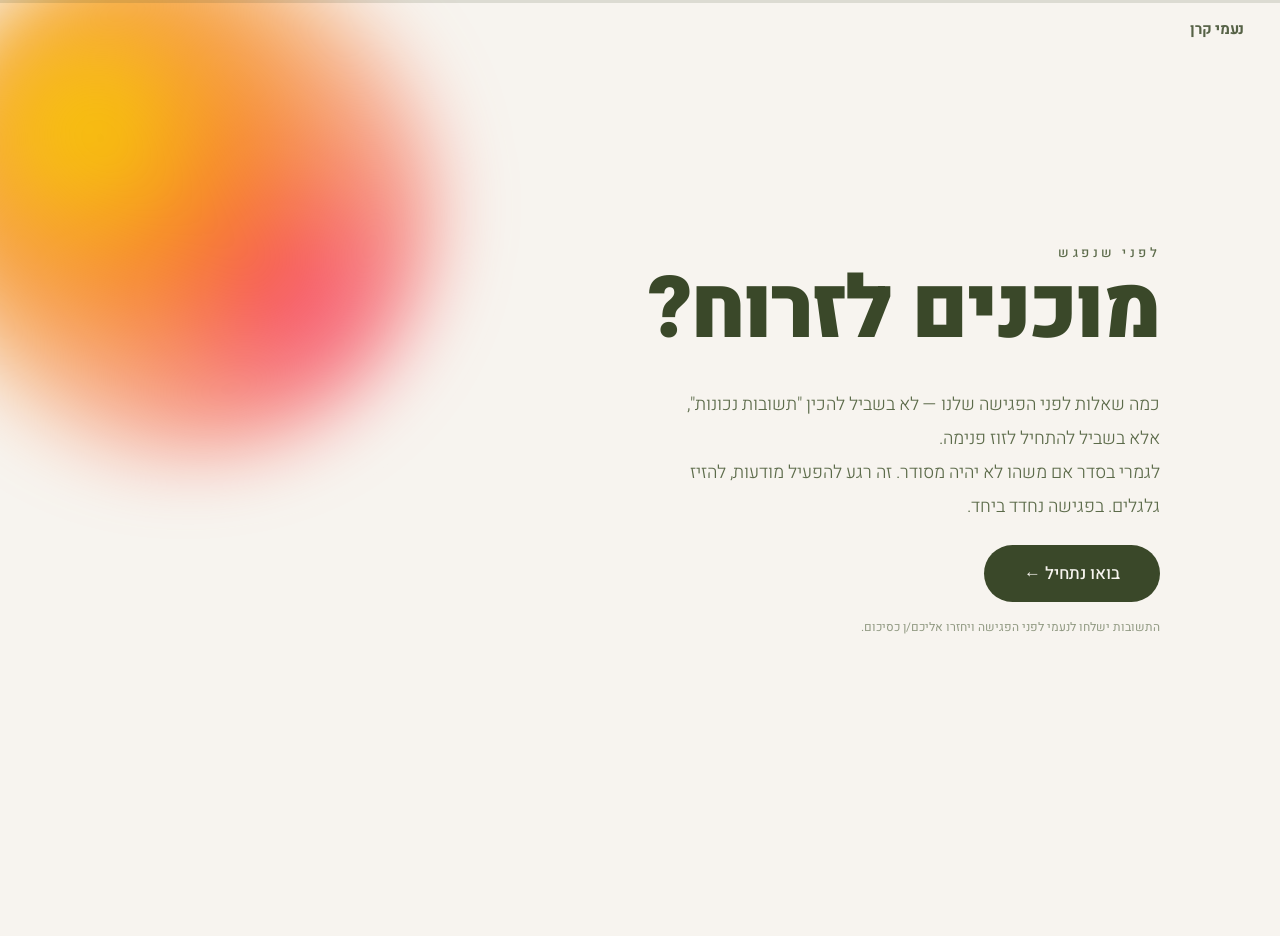
==== before-we-meet.html @ 4711783e "Add files via upload" ====
<!DOCTYPE html>
<html lang="he" dir="rtl">
<head>
<meta charset="UTF-8">
<meta name="viewport" content="width=device-width, initial-scale=1.0">
<title>לפני שנפגש | נעמי קרן</title>
<link rel="preconnect" href="https://fonts.googleapis.com">
<link href="https://fonts.googleapis.com/css2?family=Heebo:wght@300;400;500;700;900&display=swap" rel="stylesheet">

<!--
  ══════════════════════════════════════════════════════
  הגדרת שליחת אימייל (Formspree)
  ══════════════════════════════════════════════════════
  1. כנסי ל-formspree.io וצרי חשבון חינמי
  2. צרי טופס חדש ← קבלי את מזהה הטופס (נראה כך: xabc1234)
  3. החליפי את 'YOUR_FORM_ID' בשורה שמתחת במזהה שלך
  4. ב-Formspree, הפעילי "Email Notifications" כדי שהלקוחה תקבל עותק
  ══════════════════════════════════════════════════════
-->
<script>const FORMSPREE_ID = 'YOUR_FORM_ID';</script>

<style>
*, *::before, *::after { box-sizing: border-box; margin: 0; padding: 0; }

:root {
  --bg:      #F7F4EF;
  --green:   #3A4829;
  --muted:   #5C6B4A;
  --accent:  #E8A87C;
  --border:  rgba(58,72,41,0.14);
  --light:   rgba(58,72,41,0.05);
}

html, body {
  height: 100%;
  font-family: 'Heebo', sans-serif;
  background: var(--bg);
  color: var(--green);
  overflow: hidden;
}

/* ── PROGRESS BAR ─────────────────────────── */
.progress-bar {
  position: fixed;
  top: 0; left: 0; right: 0;
  height: 3px;
  background: var(--border);
  z-index: 100;
}
.progress-fill {
  height: 100%;
  background: var(--accent);
  border-radius: 0 2px 2px 0;
  transition: width 0.5s cubic-bezier(0.4, 0, 0.2, 1);
  width: 0%;
}

/* ── TOP BAR ──────────────────────────────── */
.top-bar {
  position: fixed;
  top: 0; left: 0; right: 0;
  padding: 18px 36px;
  display: flex;
  justify-content: space-between;
  align-items: center;
  z-index: 99;
}
.logo {
  font-size: 15px;
  font-weight: 700;
  color: var(--green);
  text-decoration: none;
  letter-spacing: -0.3px;
  opacity: 0.85;
}
.q-counter {
  font-size: 12px;
  color: var(--muted);
  opacity: 0;
  transition: opacity 0.3s;
}
.q-counter.show { opacity: 1; }

/* ── SCREENS ──────────────────────────────── */
#screens {
  position: relative;
  width: 100%;
  height: 100%;
}

.screen {
  position: absolute;
  inset: 0;
  display: flex;
  flex-direction: column;
  justify-content: center;
  padding: 80px clamp(24px, 10vw, 120px) 100px;
  opacity: 0;
  transform: translateY(36px);
  pointer-events: none;
  transition: opacity 0.38s ease, transform 0.38s ease;
}
.screen.active {
  opacity: 1;
  transform: translateY(0);
  pointer-events: all;
}
.screen.exit-up {
  opacity: 0;
  transform: translateY(-36px);
  pointer-events: none;
}

/* ── INTRO SCREEN ─────────────────────────── */
.eyebrow {
  font-size: 13px;
  font-weight: 500;
  letter-spacing: 3.5px;
  text-transform: uppercase;
  color: var(--muted);
  margin-bottom: 8px;
}
.intro-title {
  font-size: clamp(42px, 7vw, 86px);
  font-weight: 900;
  line-height: 0.95;
  letter-spacing: -2px;
  margin-bottom: 36px;
}
.intro-body {
  font-size: clamp(15px, 1.5vw, 18px);
  font-weight: 300;
  line-height: 1.9;
  color: var(--muted);
  max-width: 480px;
  margin-bottom: 20px;
}
.intro-body strong {
  color: var(--green);
  font-weight: 500;
}
.intro-note {
  font-size: 12px;
  color: var(--muted);
  opacity: 0.65;
  margin-top: 16px;
  max-width: 420px;
  line-height: 1.6;
}

/* ── QUESTION SCREENS ─────────────────────── */
.q-label {
  font-size: 10px;
  font-weight: 500;
  letter-spacing: 3px;
  text-transform: uppercase;
  color: var(--accent);
  margin-bottom: 18px;
}
.q-text {
  font-size: clamp(20px, 3.2vw, 38px);
  font-weight: 700;
  line-height: 1.3;
  letter-spacing: -0.5px;
  max-width: 600px;
  margin-bottom: 8px;
}
.q-hint {
  font-size: 14px;
  font-weight: 300;
  color: var(--muted);
  line-height: 1.6;
  margin-bottom: 28px;
  max-width: 500px;
}

textarea, input[type="text"], input[type="email"] {
  width: 100%;
  max-width: 580px;
  border: none;
  border-bottom: 2px solid var(--border);
  background: transparent;
  font-family: 'Heebo', sans-serif;
  color: var(--green);
  outline: none;
  padding: 10px 0 14px;
  direction: rtl;
  transition: border-color 0.2s;
}
textarea:focus, input:focus {
  border-color: var(--accent);
}
textarea::placeholder, input::placeholder {
  color: rgba(58,72,41,0.22);
}
textarea {
  font-size: clamp(16px, 1.8vw, 20px);
  font-weight: 300;
  line-height: 1.65;
  resize: none;
  overflow: hidden;
  min-height: 54px;
}
input[type="text"], input[type="email"] {
  font-size: clamp(18px, 2.2vw, 26px);
  font-weight: 400;
}
.enter-hint {
  margin-top: 16px;
  font-size: 11px;
  color: var(--muted);
  opacity: 0.55;
  line-height: 1.7;
}
.enter-hint kbd {
  display: inline-block;
  padding: 1px 6px;
  border: 1px solid var(--border);
  border-radius: 4px;
  font-family: inherit;
  font-size: 10px;
  background: rgba(255,255,255,0.6);
}

/* ── BUTTONS ──────────────────────────────── */
.btn {
  display: inline-flex;
  align-items: center;
  gap: 8px;
  padding: 13px 28px;
  border-radius: 100px;
  font-family: 'Heebo', sans-serif;
  font-size: 15px;
  font-weight: 500;
  cursor: pointer;
  border: none;
  transition: all 0.2s;
  text-decoration: none;
}
.btn-primary {
  background: var(--green);
  color: var(--bg);
}
.btn-primary:hover {
  background: #2d3820;
  transform: translateY(-1px);
  box-shadow: 0 8px 24px rgba(58,72,41,0.2);
}
.btn-ghost {
  background: transparent;
  color: var(--muted);
  border: 1px solid var(--border);
}
.btn-ghost:hover {
  background: var(--light);
  color: var(--green);
}

/* ── NAV BAR ──────────────────────────────── */
.nav-bar {
  position: fixed;
  bottom: 28px;
  left: 0; right: 0;
  padding: 0 clamp(24px, 10vw, 120px);
  display: flex;
  align-items: center;
  gap: 10px;
  z-index: 99;
}
.btn-back {
  background: transparent;
  border: none;
  color: var(--muted);
  font-size: 22px;
  cursor: pointer;
  padding: 8px;
  line-height: 1;
  transition: color 0.2s, transform 0.2s;
  font-family: inherit;
}
.btn-back:hover { color: var(--green); transform: translateX(2px); }
.btn-back:disabled { opacity: 0.2; cursor: default; transform: none; }
.spacer { flex: 1; }

/* ── THANK YOU SCREEN ─────────────────────── */
.screen-thankyou {
  overflow-y: auto;
  padding-top: 80px;
  padding-bottom: 120px;
}
.ty-title {
  font-size: clamp(34px, 5vw, 58px);
  font-weight: 900;
  letter-spacing: -1.5px;
  line-height: 1.0;
  margin-bottom: 16px;
}
.ty-sub {
  font-size: clamp(14px, 1.4vw, 17px);
  font-weight: 300;
  color: var(--muted);
  line-height: 1.8;
  max-width: 460px;
  margin-bottom: 40px;
}
.summary-card {
  background: white;
  border-radius: 16px;
  padding: 28px 32px;
  max-width: 600px;
  width: 100%;
  margin-bottom: 24px;
  box-shadow: 0 2px 24px rgba(0,0,0,0.05);
}
.summary-item + .summary-item {
  border-top: 1px solid var(--border);
  padding-top: 16px;
  margin-top: 16px;
}
.summary-q {
  font-size: 10px;
  font-weight: 600;
  letter-spacing: 1.5px;
  text-transform: uppercase;
  color: var(--muted);
  margin-bottom: 4px;
}
.summary-a {
  font-size: 14px;
  font-weight: 300;
  line-height: 1.65;
  color: var(--green);
  white-space: pre-wrap;
}
.send-status {
  font-size: 13px;
  color: var(--muted);
  margin-top: 12px;
  display: none;
  align-items: center;
  gap: 8px;
  max-width: 580px;
}
.send-status.show { display: flex; }

/* dot spinner */
.dots { display: inline-flex; gap: 4px; }
.dots span {
  width: 5px; height: 5px;
  background: var(--muted);
  border-radius: 50%;
  animation: bounce 1.2s ease-in-out infinite;
}
.dots span:nth-child(2) { animation-delay: 0.2s; }
.dots span:nth-child(3) { animation-delay: 0.4s; }
@keyframes bounce {
  0%,80%,100% { transform: scale(0.7); opacity: 0.4; }
  40% { transform: scale(1); opacity: 1; }
}

/* ── ORB ──────────────────────────────────── */
#orb {
  width: 520px; height: 520px;
  border-radius: 50%;
  background:
    radial-gradient(circle at 32% 36%, rgba(255,210,0,1) 0%, rgba(255,140,0,0.7) 30%, rgba(255,140,0,0.15) 58%, transparent 72%),
    radial-gradient(circle at 68% 65%, rgba(255,40,120,0.9) 0%, rgba(255,90,80,0.55) 30%, rgba(255,90,80,0.1) 58%, transparent 72%);
  filter: blur(36px);
  position: fixed; top: -60px; left: -80px;
  pointer-events: none;
  z-index: 0;
  mix-blend-mode: multiply;
}

/* ── RESPONSIVE ───────────────────────────── */
@media (max-width: 600px) {
  .top-bar { padding: 16px 20px; }
  .nav-bar { padding: 0 20px; bottom: 20px; }
  .summary-card { padding: 20px; }
}
</style>
</head>
<body>

<div id="orb"></div>

<div class="progress-bar"><div class="progress-fill" id="progress"></div></div>

<div class="top-bar">
  <a class="logo" href="https://naomikeren.com/" target="_blank">נעמי קרן</a>
  <span class="q-counter" id="q-counter"></span>
</div>

<div id="screens">

  <!-- 0: INTRO -->
  <div class="screen active" data-idx="0">
    <p class="eyebrow">לפני שנפגש</p>
    <h1 class="intro-title">מוכנים לזרוח?</h1>
    <p class="intro-body">
      כמה שאלות לפני הפגישה שלנו — לא בשביל להכין "תשובות נכונות", אלא בשביל להתחיל לזוז פנימה.<br>
      לגמרי בסדר אם משהו לא יהיה מסודר.
      זה רגע להפעיל מודעות, להזיז גלגלים.
      בפגישה נחדד ביחד.
    </p>
    <button class="btn btn-primary" id="intro-btn" style="align-self:flex-start;padding:16px 40px;font-size:17px">בואו נתחיל ←</button>
    <p class="intro-note">התשובות ישלחו לנעמי לפני הפגישה ויחזרו אליכם/ן כסיכום.</p>
  </div>

  <!-- 1: NAME -->
  <div class="screen" data-idx="1">
    <p class="q-label">רגע לפני</p>
    <h2 class="q-text">מה שמך?</h2>
    <input type="text" id="ans-name" placeholder="שם פרטי..." autocomplete="given-name">
    <p class="enter-hint">לחצו <kbd>Enter ↵</kbd> להמשך</p>
  </div>

  <!-- 2: EMAIL -->
  <div class="screen" data-idx="2">
    <p class="q-label">עוד שנייה</p>
    <h2 class="q-text">מה האימייל שלך?</h2>
    <p class="q-hint">נשלח לכם/ן את הסיכום אחרי שתסיימו</p>
    <input type="email" id="ans-email" placeholder="your@email.com" dir="ltr" autocomplete="email">
    <p class="enter-hint">לחצו <kbd>Enter ↵</kbd> להמשך</p>
  </div>

  <!-- 3–13: QUESTIONS (generated by JS) -->

  <!-- 14: THANK YOU (generated by JS) -->

</div>

<!-- NAV BAR -->
<div class="nav-bar" id="nav-bar" style="display:none">
  <button class="btn-back" id="btn-back" title="חזרה">→</button>
  <div class="spacer"></div>
  <button class="btn btn-ghost" id="btn-skip">דלגו</button>
  <button class="btn btn-primary" id="btn-next">המשיכו ←</button>
</div>

<script>
// ─── DATA ───────────────────────────────────────────────────────────────────

const questions = [
  {
    label: '1 / 11',
    text: 'ספרו לי על לקוח/ה שיצא/ה מכם מאושר/ת במיוחד — מה קרה שם?',
    hint: 'ספרו כמו שעולה לכם, בלי לסנן'
  },
  {
    label: '2 / 11',
    text: 'יש עבודה שעשיתם שאתם הכי גאים בה?',
    hint: 'לאו דווקא הכי מוצלחת — מה שהכי מרגיש כמוכם'
  },
  {
    label: '3 / 11',
    text: 'מה לקוחות אומרים עליכם שוב ושוב?',
    hint: 'פידבקים, מחמאות, דברים שחוזרים'
  },
  {
    label: '4 / 11',
    text: 'מה אתם עושים אחרת מאחרים בתחום שלכם?',
    hint: 'גם אם זה נשמע לכם מובן מאליו — בדיוק זה מעניין אותי'
  },
  {
    label: '5 / 11',
    text: 'יש משהו שאתם עושים "כמובן מאליו" שלקוחות מופתעים ממנו?',
    hint: 'לרוב שם מסתתר הייחוד האמיתי'
  },
  {
    label: '6 / 11',
    text: 'מי הלקוח/ה שאתם הכי נהנים לעבוד איתו/ה?',
    hint: 'מה מאפיין אותו/ה? מה גורם לשיחה לזרום?'
  },
  {
    label: '7 / 11',
    text: 'יש סוג לקוח שאתם מעדיפים לא לקחת?',
    hint: 'זה עוזר להבין את הייחוד מהכיוון ההפוך'
  },
  {
    label: '8 / 11',
    text: 'מה הפעולה שהכי חשוב לכם שמבקרים יעשו באתר שלכם?',
    hint: 'פנייה, רכישה, הרשמה, שיחה...'
  },
  {
    label: '9 / 11',
    text: 'מאיפה מגיעים רוב הלקוחות שלכם היום?',
    hint: 'המלצות, אינסטגרם, גוגל, פייסבוק...'
  },
  {
    label: '10 / 11',
    text: 'יש אתר שאתם אוהבים?',
    hint: 'לינק + מה אתם אוהבים בו — לא חייב להיות בתחום שלכם'
  },
  {
    label: '11 / 11',
    text: 'איך אתם רואים את העסק שלכם עוד שנה-שנתיים?',
    hint: 'תנו לעצמכם לחלום קצת'
  }
];

const TOTAL_Q = questions.length;
const SCREEN_INTRO  = 0;
const SCREEN_NAME   = 1;
const SCREEN_EMAIL  = 2;
const SCREEN_Q0     = 3;                      // first question
const SCREEN_QLast  = 3 + TOTAL_Q - 1;        // last question  = 13
const SCREEN_THANKS = 3 + TOTAL_Q;            // thank you      = 14

let current = 0;
let nameVal = '';
let emailVal = '';
const answers = Array(TOTAL_Q).fill('');

// ─── BUILD QUESTION SCREENS ──────────────────────────────────────────────────

const screensEl = document.getElementById('screens');

questions.forEach((q, i) => {
  const div = document.createElement('div');
  div.className = 'screen';
  div.dataset.idx = SCREEN_Q0 + i;
  div.innerHTML = `
    <p class="q-label">${q.label}</p>
    <h2 class="q-text">${q.text}</h2>
    ${q.hint ? `<p class="q-hint">${q.hint}</p>` : ''}
    <textarea id="ans-q${i}" placeholder="כתבו כאן..." rows="1"></textarea>
    <p class="enter-hint">
      <kbd>Shift + Enter</kbd> לשורה חדשה &nbsp;&nbsp;·&nbsp;&nbsp; <kbd>Enter ↵</kbd> להמשך
    </p>
  `;
  screensEl.appendChild(div);

  // auto-resize textarea
  const ta = div.querySelector('textarea');
  ta.addEventListener('input', () => {
    ta.style.height = 'auto';
    ta.style.height = Math.min(ta.scrollHeight, 260) + 'px';
  });
});

// ─── BUILD THANK YOU SCREEN ──────────────────────────────────────────────────

const tyDiv = document.createElement('div');
tyDiv.className = 'screen screen-thankyou';
tyDiv.dataset.idx = SCREEN_THANKS;
tyDiv.innerHTML = `
  <h2 class="ty-title">הגיע הזמן<br>לזרוח.</h2>
  <p class="ty-sub">
    תודה שהקדשתם את הזמן.<br>
    נעמי תגיע לפגישה מוכנה ועם המון שאלות טובות בשבילכם.
  </p>
  <div class="summary-card" id="summary-card"></div>
  <button class="btn btn-primary" id="copy-btn">העתיקו את הסיכום ←</button>
  <div class="send-status" id="send-status">
    <span class="dots"><span></span><span></span><span></span></span>
    שולח לנעמי...
  </div>
`;
screensEl.appendChild(tyDiv);

// ─── ALL SCREENS ─────────────────────────────────────────────────────────────

const allScreens = () => document.querySelectorAll('.screen');

// ─── SHOW SCREEN ─────────────────────────────────────────────────────────────

function showScreen(idx) {
  allScreens().forEach(s => {
    const sIdx = parseInt(s.dataset.idx);
    s.classList.remove('active', 'exit-up');
    if (sIdx === idx) {
      s.classList.add('active');
    }
  });

  current = idx;
  updateUI();

  // Focus first input after transition
  setTimeout(() => {
    const screen = document.querySelector(`.screen[data-idx="${idx}"]`);
    if (!screen) return;
    const el = screen.querySelector('textarea, input[type="text"], input[type="email"]');
    if (el) el.focus();
  }, 400);
}

function updateUI() {
  const isIntro   = current === SCREEN_INTRO;
  const isThanks  = current === SCREEN_THANKS;
  const isQ       = current >= SCREEN_Q0 && current <= SCREEN_QLast;
  const nav       = document.getElementById('nav-bar');

  // Nav bar
  nav.style.display = (isIntro || isThanks) ? 'none' : 'flex';

  // Back
  const btnBack = document.getElementById('btn-back');
  btnBack.disabled = current <= SCREEN_NAME;

  // Skip: only for questions
  document.getElementById('btn-skip').style.display = isQ ? 'inline-flex' : 'none';

  // Next button label
  document.getElementById('btn-next').textContent =
    current === SCREEN_QLast ? 'סיום ←' : 'המשיכו ←';

  // Progress & counter
  const progress = document.getElementById('progress');
  const counter  = document.getElementById('q-counter');

  if (isQ) {
    const qIdx = current - SCREEN_Q0;
    progress.style.width = Math.round(((qIdx + 1) / TOTAL_Q) * 100) + '%';
    counter.textContent = `${qIdx + 1} / ${TOTAL_Q}`;
    counter.classList.add('show');
  } else if (isThanks) {
    progress.style.width = '100%';
    counter.classList.remove('show');
  } else {
    progress.style.width = '0%';
    counter.classList.remove('show');
  }
}

// ─── NAVIGATION ──────────────────────────────────────────────────────────────

function saveCurrentAnswer() {
  if (current === SCREEN_NAME) {
    nameVal = document.getElementById('ans-name').value.trim();
  } else if (current === SCREEN_EMAIL) {
    emailVal = document.getElementById('ans-email').value.trim();
  } else if (current >= SCREEN_Q0 && current <= SCREEN_QLast) {
    answers[current - SCREEN_Q0] = document.getElementById(`ans-q${current - SCREEN_Q0}`).value.trim();
  }
}

function next() {
  saveCurrentAnswer();

  if (current === SCREEN_QLast) {
    doSubmit();
    return;
  }

  // Animate current out
  const cur = document.querySelector(`.screen[data-idx="${current}"]`);
  if (cur) cur.classList.add('exit-up');

  setTimeout(() => {
    showScreen(current + 1);
  }, 80);
}

function back() {
  if (current <= SCREEN_NAME) return;
  saveCurrentAnswer();
  showScreen(current - 1);
}

function skip() {
  if (current >= SCREEN_Q0 && current <= SCREEN_QLast) {
    answers[current - SCREEN_Q0] = '';
  }
  if (current < SCREEN_QLast) {
    const cur = document.querySelector(`.screen[data-idx="${current}"]`);
    if (cur) cur.classList.add('exit-up');
    setTimeout(() => showScreen(current + 1), 80);
  } else {
    doSubmit();
  }
}

// ─── KEYBOARD ────────────────────────────────────────────────────────────────

document.addEventListener('keydown', e => {
  if (e.key === 'Enter') {
    const screen = document.querySelector(`.screen[data-idx="${current}"]`);
    const hasTextarea = screen && screen.querySelector('textarea');
    if (hasTextarea && !e.shiftKey) {
      e.preventDefault();
      next();
    } else if (!hasTextarea) {
      next();
    }
  }
  if (e.key === 'Escape') {
    back();
  }
});

// ─── SUBMIT ───────────────────────────────────────────────────────────────────

async function doSubmit() {
  showScreen(SCREEN_THANKS);
  buildSummary();

  const statusEl = document.getElementById('send-status');

  if (!FORMSPREE_ID || FORMSPREE_ID === 'YOUR_FORM_ID') {
    statusEl.innerHTML = '<span style="opacity:0.6">כדי לשלוח אוטומטית — חברי Formspree לקוד (ראי הוראות בקובץ)</span>';
    statusEl.classList.add('show');
    return;
  }

  statusEl.innerHTML = `
    <span class="dots"><span></span><span></span><span></span></span>
    שולחת לנעמי...
  `;
  statusEl.classList.add('show');

  const payload = {
    _replyto: emailVal,
    _subject: `שאלון לפני פגישה — ${nameVal}`,
    שם: nameVal,
    אימייל: emailVal,
  };
  questions.forEach((q, i) => {
    payload[`ש${i + 1} — ${q.text}`] = answers[i] || '(דולגה)';
  });

  try {
    const res = await fetch(`https://formspree.io/f/${FORMSPREE_ID}`, {
      method: 'POST',
      headers: { 'Content-Type': 'application/json', 'Accept': 'application/json' },
      body: JSON.stringify(payload)
    });
    if (res.ok) {
      statusEl.innerHTML = '✓ נשלח לנעמי בהצלחה';
      statusEl.style.color = 'var(--green)';
    } else {
      throw new Error();
    }
  } catch {
    statusEl.innerHTML = 'לא הצלחנו לשלוח — אבל אפשר להעתיק את הסיכום למטה ולשלוח ידנית';
  }
}

// ─── SUMMARY ─────────────────────────────────────────────────────────────────

function buildSummary() {
  const card = document.getElementById('summary-card');
  let html = '';

  const addItem = (label, val) => {
    html += `
      <div class="summary-item">
        <div class="summary-q">${label}</div>
        <div class="summary-a">${val}</div>
      </div>`;
  };

  if (nameVal)  addItem('שם', nameVal);
  if (emailVal) addItem('אימייל', emailVal);

  questions.forEach((q, i) => {
    if (answers[i]) addItem(q.text, answers[i]);
  });

  card.innerHTML = html || '<p style="color:var(--muted);font-size:14px;font-weight:300">לא מילאת תשובות</p>';

  // Copy button
  document.getElementById('copy-btn').addEventListener('click', copyAll);
}

function copyAll() {
  let text = `שאלון לפני פגישה עם נעמי קרן\n`;
  text += `${'─'.repeat(36)}\n\n`;
  if (nameVal)  text += `שם: ${nameVal}\n`;
  if (emailVal) text += `אימייל: ${emailVal}\n`;
  text += '\n';
  questions.forEach((q, i) => {
    if (answers[i]) text += `${q.text}\n${answers[i]}\n\n`;
  });

  navigator.clipboard.writeText(text).then(() => {
    const btn = document.getElementById('copy-btn');
    btn.textContent = '✓ הועתק!';
    setTimeout(() => { btn.textContent = 'העתיקי את הסיכום ←'; }, 2500);
  }).catch(() => {
    alert('לא הצלחנו להעתיק — סמני את הטקסט ידנית');
  });
}

// ─── EVENT LISTENERS ─────────────────────────────────────────────────────────

document.getElementById('intro-btn').addEventListener('click', next);
document.getElementById('btn-next').addEventListener('click', next);
document.getElementById('btn-back').addEventListener('click', back);
document.getElementById('btn-skip').addEventListener('click', skip);

// ─── INIT ─────────────────────────────────────────────────────────────────────

showScreen(0);

</script>
</body>
</html>
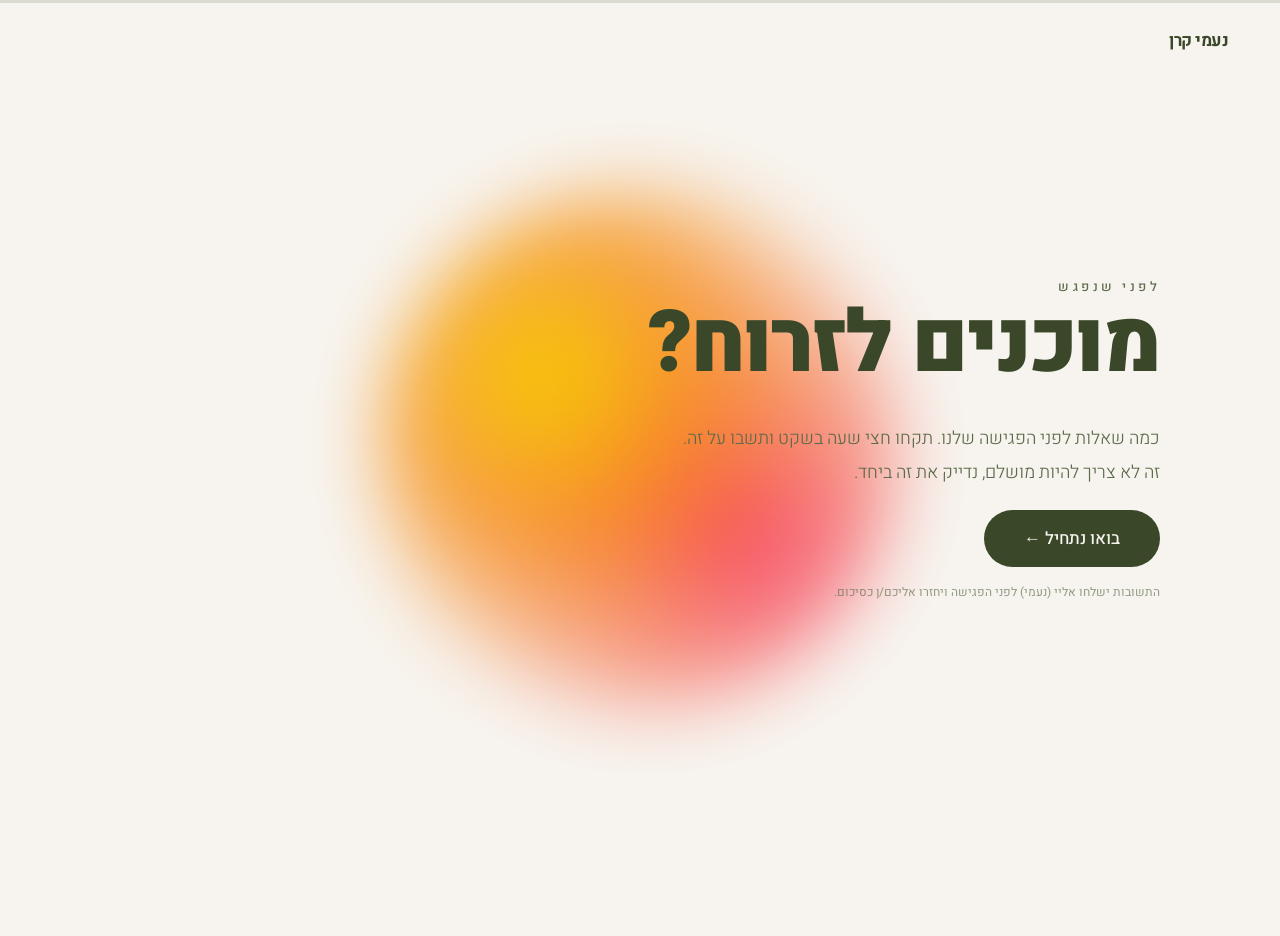
==== commit 6921ba13: "Update before-we-meet.html" ====
--- a/before-we-meet.html
+++ b/before-we-meet.html
@@ -4,6 +4,7 @@
 <meta charset="UTF-8">
 <meta name="viewport" content="width=device-width, initial-scale=1.0">
 <title>לפני שנפגש | נעמי קרן</title>
+<link rel="icon" type="image/svg+xml" href="favicon.svg">
 <link rel="preconnect" href="https://fonts.googleapis.com">
 <link href="https://fonts.googleapis.com/css2?family=Heebo:wght@300;400;500;700;900&display=swap" rel="stylesheet">
 
@@ -59,19 +60,18 @@
 .top-bar {
   position: fixed;
   top: 0; left: 0; right: 0;
-  padding: 18px 36px;
+  padding: 28px 52px;
   display: flex;
   justify-content: space-between;
   align-items: center;
   z-index: 99;
 }
 .logo {
-  font-size: 15px;
+  font-size: 17px;
   font-weight: 700;
   color: var(--green);
   text-decoration: none;
-  letter-spacing: -0.3px;
-  opacity: 0.85;
+  letter-spacing: -0.5px;
 }
 .q-counter {
   font-size: 12px;
@@ -132,7 +132,7 @@
   font-weight: 300;
   line-height: 1.9;
   color: var(--muted);
-  max-width: 480px;
+  max-width: 620px;
   margin-bottom: 20px;
 }
 .intro-body strong {
@@ -156,6 +156,8 @@
   text-transform: uppercase;
   color: var(--accent);
   margin-bottom: 18px;
+  display: flex;
+  justify-content: space-between;
 }
 .q-text {
   font-size: clamp(20px, 3.2vw, 38px);
@@ -191,7 +193,7 @@
   border-color: var(--accent);
 }
 textarea::placeholder, input::placeholder {
-  color: rgba(58,72,41,0.22);
+  color: rgba(58,72,41,0.38);
 }
 textarea {
   font-size: clamp(16px, 1.8vw, 20px);
@@ -240,11 +242,11 @@
 .btn-primary {
   background: var(--green);
   color: var(--bg);
+  transition: transform 0.3s cubic-bezier(0.34,1.56,0.64,1), box-shadow 0.3s;
 }
 .btn-primary:hover {
-  background: #2d3820;
-  transform: translateY(-1px);
-  box-shadow: 0 8px 24px rgba(58,72,41,0.2);
+  transform: scale(1.04) translateY(-2px);
+  box-shadow: 0 16px 40px rgba(58,72,41,0.2);
 }
 .btn-ghost {
   background: transparent;
@@ -366,17 +368,19 @@
     radial-gradient(circle at 32% 36%, rgba(255,210,0,1) 0%, rgba(255,140,0,0.7) 30%, rgba(255,140,0,0.15) 58%, transparent 72%),
     radial-gradient(circle at 68% 65%, rgba(255,40,120,0.9) 0%, rgba(255,90,80,0.55) 30%, rgba(255,90,80,0.1) 58%, transparent 72%);
   filter: blur(36px);
-  position: fixed; top: -60px; left: -80px;
+  position: fixed; top: 0; left: 0;
   pointer-events: none;
   z-index: 0;
   mix-blend-mode: multiply;
+  will-change: transform;
 }
 
 /* ── RESPONSIVE ───────────────────────────── */
 @media (max-width: 600px) {
-  .top-bar { padding: 16px 20px; }
+  .top-bar { padding: 20px 24px; }
   .nav-bar { padding: 0 20px; bottom: 20px; }
   .summary-card { padding: 20px; }
+  #orb { width: 320px; height: 320px; }
 }
 </style>
 </head>
@@ -387,7 +391,7 @@
 <div class="progress-bar"><div class="progress-fill" id="progress"></div></div>
 
 <div class="top-bar">
-  <a class="logo" href="https://naomikeren.com/" target="_blank">נעמי קרן</a>
+  <a class="logo" href="#" onclick="showScreen(0);return false;">נעמי קרן</a>
   <span class="q-counter" id="q-counter"></span>
 </div>
 
@@ -398,20 +402,18 @@
     <p class="eyebrow">לפני שנפגש</p>
     <h1 class="intro-title">מוכנים לזרוח?</h1>
     <p class="intro-body">
-      כמה שאלות לפני הפגישה שלנו — לא בשביל להכין "תשובות נכונות", אלא בשביל להתחיל לזוז פנימה.<br>
-      לגמרי בסדר אם משהו לא יהיה מסודר.
-      זה רגע להפעיל מודעות, להזיז גלגלים.
-      בפגישה נחדד ביחד.
+      כמה שאלות לפני הפגישה שלנו. תקחו חצי שעה בשקט ותשבו על זה.<br>
+      זה לא צריך להיות מושלם, נדייק את זה ביחד.
     </p>
     <button class="btn btn-primary" id="intro-btn" style="align-self:flex-start;padding:16px 40px;font-size:17px">בואו נתחיל ←</button>
-    <p class="intro-note">התשובות ישלחו לנעמי לפני הפגישה ויחזרו אליכם/ן כסיכום.</p>
+    <p class="intro-note">התשובות ישלחו אליי (נעמי) לפני הפגישה ויחזרו אליכם/ן כסיכום.</p>
   </div>
 
   <!-- 1: NAME -->
   <div class="screen" data-idx="1">
     <p class="q-label">רגע לפני</p>
     <h2 class="q-text">מה שמך?</h2>
-    <input type="text" id="ans-name" placeholder="שם פרטי..." autocomplete="given-name">
+    <input type="text" id="ans-name" placeholder="כן, שמך האמיתי..." autocomplete="given-name">
     <p class="enter-hint">לחצו <kbd>Enter ↵</kbd> להמשך</p>
   </div>
 
@@ -444,58 +446,58 @@
 const questions = [
   {
     label: '1 / 11',
-    text: 'ספרו לי על לקוח/ה שיצא/ה מכם מאושר/ת במיוחד — מה קרה שם?',
-    hint: 'ספרו כמו שעולה לכם, בלי לסנן'
+    text: 'ספרו לי על לקוח/ה שיצא/ה מכם מאושר/ת במיוחד - מה קרה\u00A0שם?',
+    hint: 'ספרו כמו שעולה לכם, בלי\u00A0לסנן'
   },
   {
     label: '2 / 11',
-    text: 'יש עבודה שעשיתם שאתם הכי גאים בה?',
-    hint: 'לאו דווקא הכי מוצלחת — מה שהכי מרגיש כמוכם'
+    text: 'יש עבודה שעשיתם שאתם הכי גאים\u00A0בה?',
+    hint: 'לאו דווקא הכי מוצלחת - מה שהכי מרגיש\u00A0אתם'
   },
   {
     label: '3 / 11',
-    text: 'מה לקוחות אומרים עליכם שוב ושוב?',
-    hint: 'פידבקים, מחמאות, דברים שחוזרים'
+    text: 'מה לקוחות אומרים עליכם שוב\u00A0ושוב?',
+    hint: 'פידבקים, מחמאות, דברים\u00A0שחוזרים'
   },
   {
     label: '4 / 11',
-    text: 'מה אתם עושים אחרת מאחרים בתחום שלכם?',
-    hint: 'גם אם זה נשמע לכם מובן מאליו — בדיוק זה מעניין אותי'
+    text: 'מה אתם עושים אחרת מאחרים בתחום\u00A0שלכם?',
+    hint: 'גם אם זה נשמע לכם מובן מאליו — בדיוק זה מעניין\u00A0אותי'
   },
   {
     label: '5 / 11',
-    text: 'יש משהו שאתם עושים "כמובן מאליו" שלקוחות מופתעים ממנו?',
-    hint: 'לרוב שם מסתתר הייחוד האמיתי'
+    text: 'יש משהו שאתם עושים "כמובן מאליו" שלקוחות מופתעים\u00A0ממנו?',
+    hint: 'לרוב שם מסתתר הייחוד\u00A0האמיתי'
   },
   {
     label: '6 / 11',
-    text: 'מי הלקוח/ה שאתם הכי נהנים לעבוד איתו/ה?',
-    hint: 'מה מאפיין אותו/ה? מה גורם לשיחה לזרום?'
+    text: 'מי הלקוח/ה שאתם הכי נהנים לעבוד\u00A0איתו/ה?',
+    hint: 'מה מאפיין אותו/ה? מה גורם לשיחה\u00A0לזרום?'
   },
   {
     label: '7 / 11',
-    text: 'יש סוג לקוח שאתם מעדיפים לא לקחת?',
-    hint: 'זה עוזר להבין את הייחוד מהכיוון ההפוך'
+    text: 'יש סוג לקוח שאתם מעדיפים לא\u00A0לקחת?',
+    hint: 'זה עוזר להבין את הייחוד מהכיוון\u00A0ההפוך'
   },
   {
     label: '8 / 11',
-    text: 'מה הפעולה שהכי חשוב לכם שמבקרים יעשו באתר שלכם?',
-    hint: 'פנייה, רכישה, הרשמה, שיחה...'
+    text: 'מה הפעולה שהכי חשוב לכם שמבקרים יעשו באתר\u00A0שלכם?',
+    hint: 'פנייה, רכישה, הרשמה,\u00A0שיחה...'
   },
   {
     label: '9 / 11',
-    text: 'מאיפה מגיעים רוב הלקוחות שלכם היום?',
-    hint: 'המלצות, אינסטגרם, גוגל, פייסבוק...'
+    text: 'מאיפה מגיעים רוב הלקוחות שלכם\u00A0היום?',
+    hint: 'המלצות, אינסטגרם, גוגל,\u00A0פייסבוק...'
   },
   {
     label: '10 / 11',
-    text: 'יש אתר שאתם אוהבים?',
-    hint: 'לינק + מה אתם אוהבים בו — לא חייב להיות בתחום שלכם'
+    text: 'יש אתר שאתם\u00A0אוהבים?',
+    hint: 'לינק + מה אתם אוהבים בו — לא חייב להיות בתחום\u00A0שלכם'
   },
   {
     label: '11 / 11',
-    text: 'איך אתם רואים את העסק שלכם עוד שנה-שנתיים?',
-    hint: 'תנו לעצמכם לחלום קצת'
+    text: 'איך אתם רואים את העסק שלכם עוד\u00A0שנה-שנתיים?',
+    hint: 'תנו לעצמכם לחלום\u00A0קצת'
   }
 ];
 
@@ -521,7 +523,7 @@
   div.className = 'screen';
   div.dataset.idx = SCREEN_Q0 + i;
   div.innerHTML = `
-    <p class="q-label">${q.label}</p>
+    <p class="q-label"><span>שאלה ${i + 1}/${TOTAL_Q}</span></p>
     <h2 class="q-text">${q.text}</h2>
     ${q.hint ? `<p class="q-hint">${q.hint}</p>` : ''}
     <textarea id="ans-q${i}" placeholder="כתבו כאן..." rows="1"></textarea>
@@ -547,11 +549,11 @@
 tyDiv.innerHTML = `
   <h2 class="ty-title">הגיע הזמן<br>לזרוח.</h2>
   <p class="ty-sub">
-    תודה שהקדשתם את הזמן.<br>
-    נעמי תגיע לפגישה מוכנה ועם המון שאלות טובות בשבילכם.
+    תודה על הזמן שהקדשתם.<br>
+    ניפגש בקרוב 🌻
   </p>
   <div class="summary-card" id="summary-card"></div>
-  <button class="btn btn-primary" id="copy-btn">העתיקו את הסיכום ←</button>
+  <button class="btn btn-primary" id="copy-btn" style="align-self:flex-start">העתיקו את הסיכום ←</button>
   <div class="send-status" id="send-status">
     <span class="dots"><span></span><span></span><span></span></span>
     שולח לנעמי...
@@ -593,7 +595,8 @@
   const nav       = document.getElementById('nav-bar');
 
   // Nav bar
-  nav.style.display = (isIntro || isThanks) ? 'none' : 'flex';
+  nav.style.display = isIntro ? 'none' : 'flex';
+  document.getElementById('btn-next').style.display = isThanks ? 'none' : 'inline-flex';
 
   // Back
   const btnBack = document.getElementById('btn-back');
@@ -636,7 +639,33 @@
   }
 }
 
+function showValidation(msg) {
+  let el = document.querySelector('.validation-msg');
+  if (!el) {
+    el = document.createElement('p');
+    el.className = 'validation-msg';
+    el.style.cssText = 'color:var(--accent);font-size:14px;margin-top:8px;text-align:right;animation:fadeIn .3s ease';
+  }
+  el.textContent = msg;
+  const screen = document.querySelector(`.screen[data-idx="${current}"]`);
+  const input = screen && screen.querySelector('input');
+  if (input) input.after(el);
+  setTimeout(() => el.remove(), 3000);
+}
+
 function next() {
+  // Validate name
+  if (current === SCREEN_NAME) {
+    const val = document.getElementById('ans-name').value.trim();
+    if (!val) { showValidation('שם זה דבר חשוב 😅'); return; }
+  }
+  // Validate email
+  if (current === SCREEN_EMAIL) {
+    const val = document.getElementById('ans-email').value.trim();
+    if (!val) { showValidation('בלי אימייל הסיכום יתעופף לאן שלא יודעים 🌀'); return; }
+    if (!val.includes('@')) { showValidation('זה לא נראה כמו אימייל... אבל ניסיון טוב 🙃'); return; }
+  }
+
   saveCurrentAnswer();
 
   if (current === SCREEN_QLast) {
@@ -685,8 +714,14 @@
       next();
     }
   }
-  if (e.key === 'Escape') {
+  if (e.key === 'Escape' || e.key === 'ArrowUp' || e.key === 'ArrowRight') {
     back();
+  }
+  if (e.key === 'ArrowDown' || e.key === 'ArrowLeft') {
+    const screen = document.querySelector(`.screen[data-idx="${current}"]`);
+    const hasTextarea = screen && screen.querySelector('textarea');
+    if (hasTextarea && !e.shiftKey) { e.preventDefault(); next(); }
+    else if (!hasTextarea) next();
   }
 });
 
@@ -794,6 +829,21 @@
 
 showScreen(0);
 
+// ─── ORB CURSOR FOLLOW ────────────────────────────────────────────────────────
+
+(function() {
+  const orb = document.getElementById('orb');
+  let mx = window.innerWidth / 2, my = window.innerHeight / 2;
+  let cx = mx, cy = my;
+  document.addEventListener('mousemove', e => { mx = e.clientX; my = e.clientY; });
+  (function lerp() {
+    cx += (mx - cx) * 0.08;
+    cy += (my - cy) * 0.08;
+    orb.style.transform = `translate(${cx - 260}px, ${cy - 260}px)`;
+    requestAnimationFrame(lerp);
+  })();
+})();
+
 </script>
 </body>
 </html>
